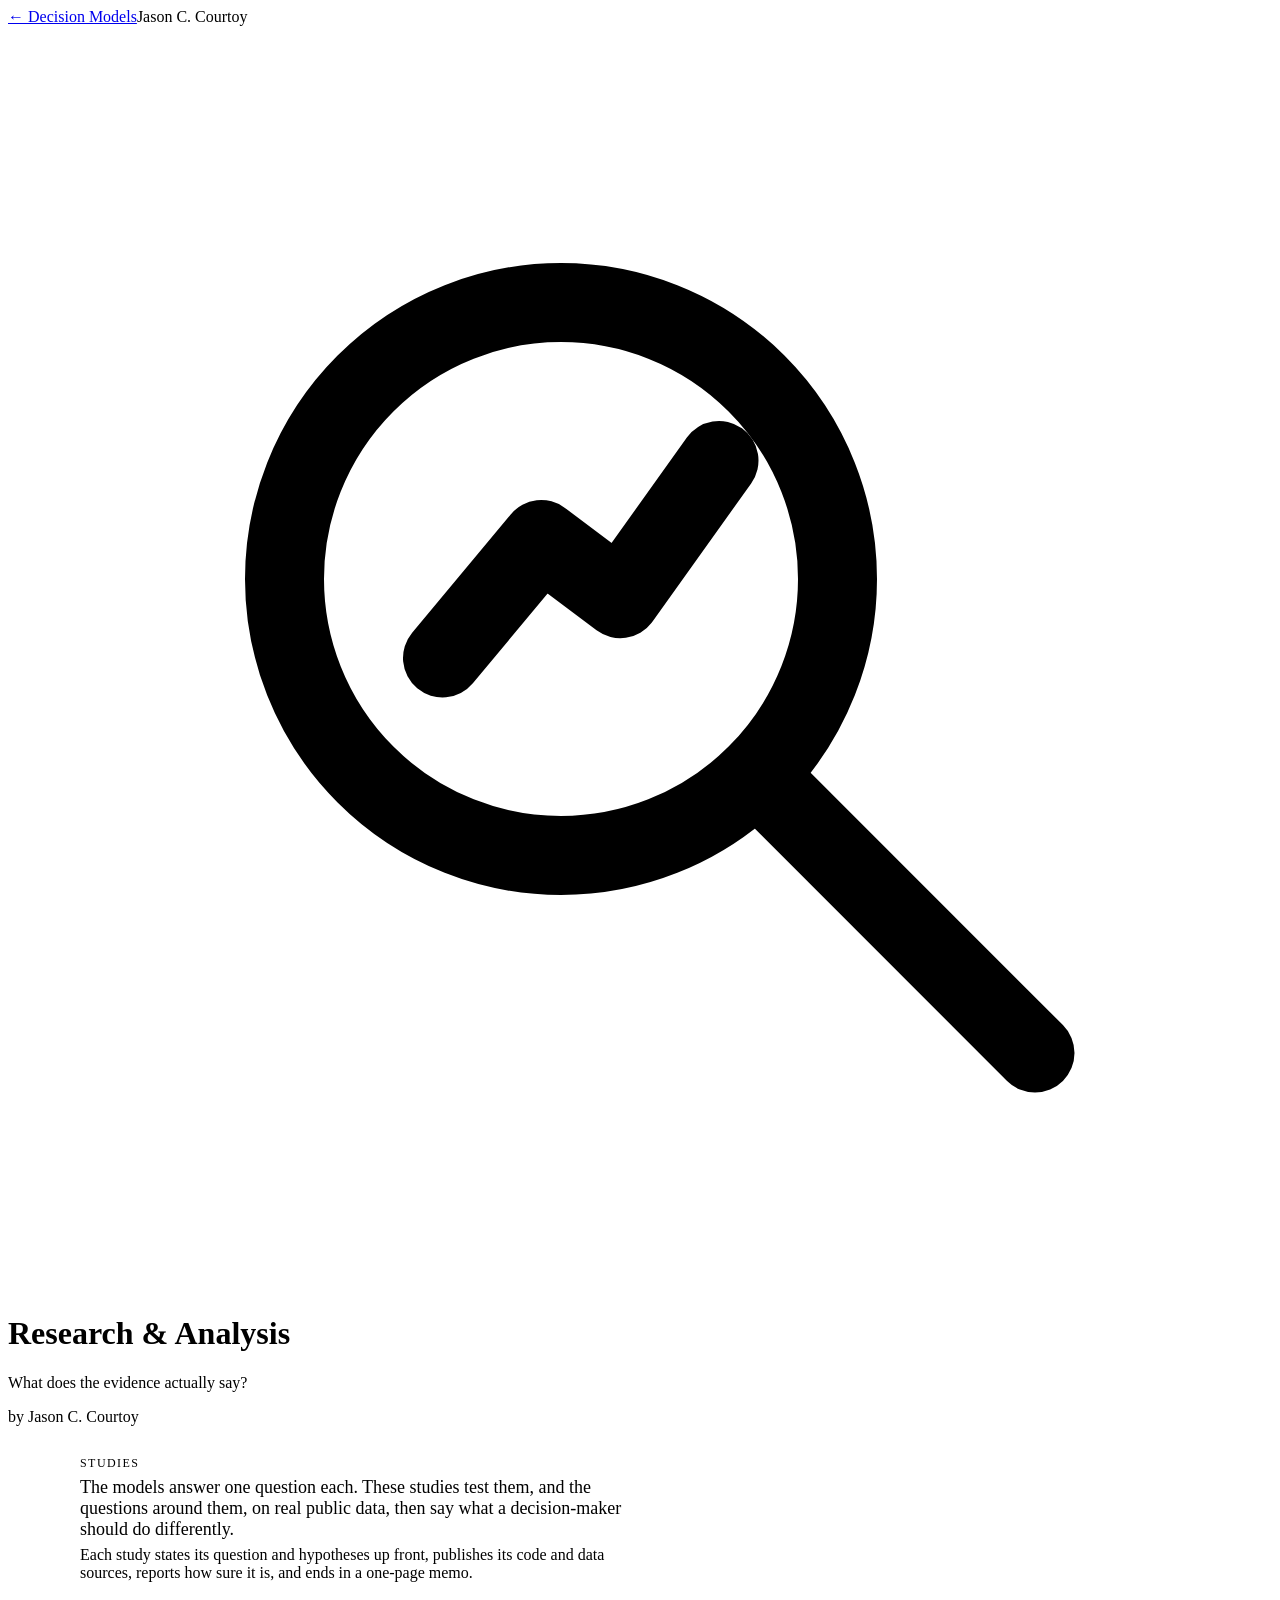
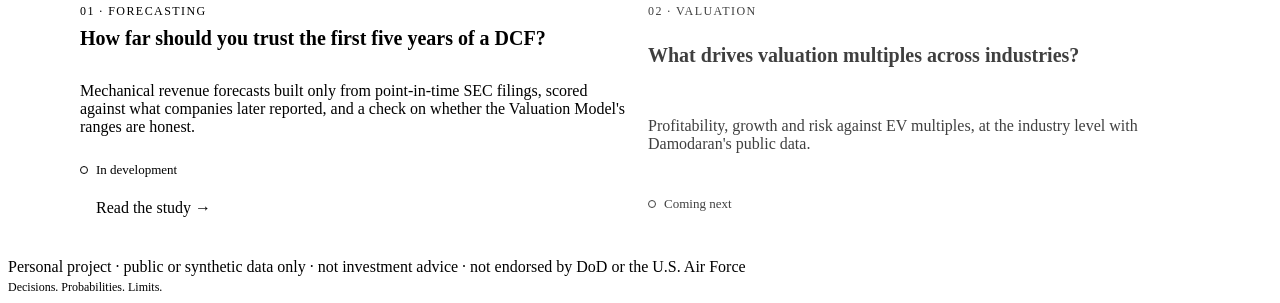
==== site/index.html @ cfaec9a6 "Add Study 1: forecast accuracy of filing-based revenue forecasts Scores four mechanical revenue fore" ====
<!doctype html>
<html lang="en" data-app="research">
<head>
  <meta charset="utf-8">
  <meta name="viewport" content="width=device-width, initial-scale=1">
  <title>Research &amp; Analysis · Jason C. Courtoy</title>
  <meta name="description" content="Original studies on public data: the question, the evidence, how sure we are, and what to do about it.">
  <link rel="icon" type="image/svg+xml" href="brand/icons/core.svg">
  <link rel="stylesheet" href="brand/css/brand.css">
  <link rel="stylesheet" href="assets/styles.css">
  <script>
    try { const t = localStorage.getItem("theme"); if (t === "light" || t === "dark") document.documentElement.dataset.theme = t; } catch (e) {}
  </script>
</head>
<body>
  <div class="hub-bar"><div class="hub-bar__inner">
    <a href="https://courtizy.github.io/">← Decision Models</a><span>Jason C. Courtoy</span>
  </div></div>
  <header class="brand-header">
    <div class="brand-header__inner">
      <div class="brand-tile" aria-hidden="true">
        <svg viewBox="0 0 64 64" fill="none" stroke="currentColor" stroke-width="4" stroke-linecap="round" stroke-linejoin="round"><circle cx="28" cy="28" r="14"/><path d="M38 38l14 14"/><path d="M22 32l5-6 4 3 5-7"/></svg>
      </div>
      <div class="brand-header__text">
        <h1 class="brand-header__name">Research &amp; Analysis</h1>
        <p class="brand-header__question">What does the evidence actually say?</p>
      </div>
      <span class="brand-header__by">by Jason C. Courtoy</span>
    </div>
  </header>

  <main class="wrap">
    <section class="panel">
      <div class="prose">
        <p class="eyebrow">Studies</p>
        <p class="lead">The models answer one question each. These studies test them, and the questions around them, on real public data, then say what a decision-maker should do differently.</p>
        <p class="muted">Each study states its question and hypotheses up front, publishes its code and data sources, reports how sure it is, and ends in a one-page memo.</p>
      </div>
      <div class="grid-2">
        <a class="brand-card study-card" href="forecast-accuracy/">
          <p class="eyebrow">01 · Forecasting</p>
          <h2>How far should you trust the first five years of a DCF?</h2>
          <p class="muted" id="card-forecast">Mechanical revenue forecasts built only from point-in-time SEC filings, scored against what companies later reported, and a check on whether the Valuation Model's ranges are honest.</p>
          <span><span class="app-status"><span class="app-status__dot" aria-hidden="true"></span>In development</span></span>
          <span class="button button--primary" style="justify-self:start">Read the study →</span>
        </a>
        <div class="brand-card study-card" style="opacity:.75">
          <p class="eyebrow">02 · Valuation</p>
          <h2>What drives valuation multiples across industries?</h2>
          <p class="muted">Profitability, growth and risk against EV multiples, at the industry level with Damodaran's public data.</p>
          <span><span class="app-status"><span class="app-status__dot" aria-hidden="true"></span>Coming next</span></span>
        </div>
      </div>
    </section>
  </main>

  <footer class="brand-footer">
    <p>Personal project · public or synthetic data only · not investment advice · not endorsed by DoD or the U.S. Air Force</p>
    <p class="small">Decisions. Probabilities. Limits.</p>
  </footer>
</body>
</html>
---- site/assets/styles.css ----
/* Research & Analysis pages. Colors and type come from brand/css/brand.css. */
[data-app="research"] {
  --brand-fill: var(--core-outline);
  --accent: var(--ink);
  --series-1: var(--c-valuation); --series-2: var(--c-tps); --series-3: var(--c-roi);
  --series-4: var(--c-sky); --series-5: var(--c-plum);
}
.wrap { max-width: 1120px; margin: 0 auto; padding: 0 16px; }
.header-row { display: flex; flex-wrap: wrap; align-items: center; gap: 12px 16px; }
.app-status { display: inline-flex; align-items: center; gap: 8px; font-size: 13px; color: var(--ink-secondary); }
.app-status__dot { width: 8px; height: 8px; border-radius: 50%; border: 1.5px solid currentColor; box-sizing: border-box; }
.app-status--live .app-status__dot { background: currentColor; }
.tabbar { border-bottom: 1px solid var(--line); background: var(--panel); }
.tabs { max-width: 1120px; margin: 0 auto; padding: 0 16px; display: flex; gap: 4px; overflow-x: auto; }
.tab { background: none; border: 0; border-bottom: 2px solid transparent; color: var(--ink-secondary);
  font: inherit; font-size: 15px; padding: 10px 12px; min-height: 44px; cursor: pointer; }
.tab[aria-selected="true"] { color: var(--ink); border-bottom-color: var(--accent); }
main.wrap { padding-top: 24px; padding-bottom: 24px; }
.panel { display: grid; gap: 16px; }
.eyebrow { font-size: 0.75rem; letter-spacing: 0.12em; text-transform: uppercase; color: var(--ink-secondary); margin: 0; }
h2 { margin: 0 0 8px; font-size: 1.25rem; }
h3 { margin: 16px 0 6px; font-size: 1rem; }
.lead { font-size: 1.125rem; margin: 4px 0 0; max-width: 72ch; }
.prose { max-width: 72ch; }
.prose p, .prose li { margin: 6px 0; }
.kpis { display: grid; grid-template-columns: repeat(auto-fit, minmax(220px, 1fr)); gap: 12px; }
.kpi { background: var(--panel); border: 1px solid var(--line); padding: 16px; }
.kpi:first-child { border-top: 3px solid var(--series-1); }
.kpi__value { font-family: var(--font-mono); font-variant-numeric: tabular-nums; font-size: 1.75rem; font-weight: 600; }
.kpi__label { font-size: 0.875rem; color: var(--ink-secondary); }
.grid-2 { display: grid; grid-template-columns: repeat(auto-fit, minmax(min(100%, 440px), 1fr)); gap: 16px; }
.chart { height: 340px; }
.chart-note { font-size: 0.875rem; color: var(--ink-secondary); margin: 8px 0 0; }
table { border-collapse: collapse; width: 100%; font-size: 0.875rem; }
th, td { text-align: right; padding: 6px 8px; border-bottom: 1px solid var(--line); font-variant-numeric: tabular-nums; }
th:first-child, td:first-child { text-align: left; }
th { color: var(--ink-secondary); font-weight: 500; }
td.num { font-family: var(--font-mono); }
.table-wrap { overflow-x: auto; }
.buttons { display: flex; flex-wrap: wrap; gap: 8px; margin-top: 12px; }
.button { display: inline-flex; align-items: center; min-height: 44px; padding: 0 16px; border: 1px solid var(--line);
  color: var(--ink); text-decoration: none; font-weight: 500; }
.button--primary { background: var(--brand-fill); color: var(--on-brand-fill); border-color: var(--brand-fill); }
.study-card { display: grid; gap: 8px; text-decoration: none; color: var(--ink); border-top: 6px solid var(--brand-fill); }
.study-card:hover { border-color: var(--accent); }
.tag { display: inline-block; font-size: 0.75rem; padding: 2px 8px; border: 1px solid var(--line); color: var(--ink-secondary); }
.box { border-left: 3px solid var(--line); padding: 8px 12px; background: var(--page); }
.checklist { list-style: none; padding: 0; }
.checklist li::before { content: "\2713  "; color: var(--status-good-text); }
.brand-footer p { margin: 4px 0; }
.small { font-size: 0.75rem; }
@media (max-width: 640px) { .kpis { grid-template-columns: 1fr 1fr; } .kpi__value { font-size: 1.375rem; } }
.panel[hidden] { display: none; }

/* Memo: one readable column */
main.memo { max-width: 720px; }
.memo h2 { margin: 28px 0 8px; font-size: 1.15rem; }
.memo .lead { font-size: 1.2rem; line-height: 1.45; }
.memo li { margin: 6px 0; line-height: 1.5; }
.memo__links { margin-top: 28px; display: flex; gap: 8px; flex-wrap: wrap; }
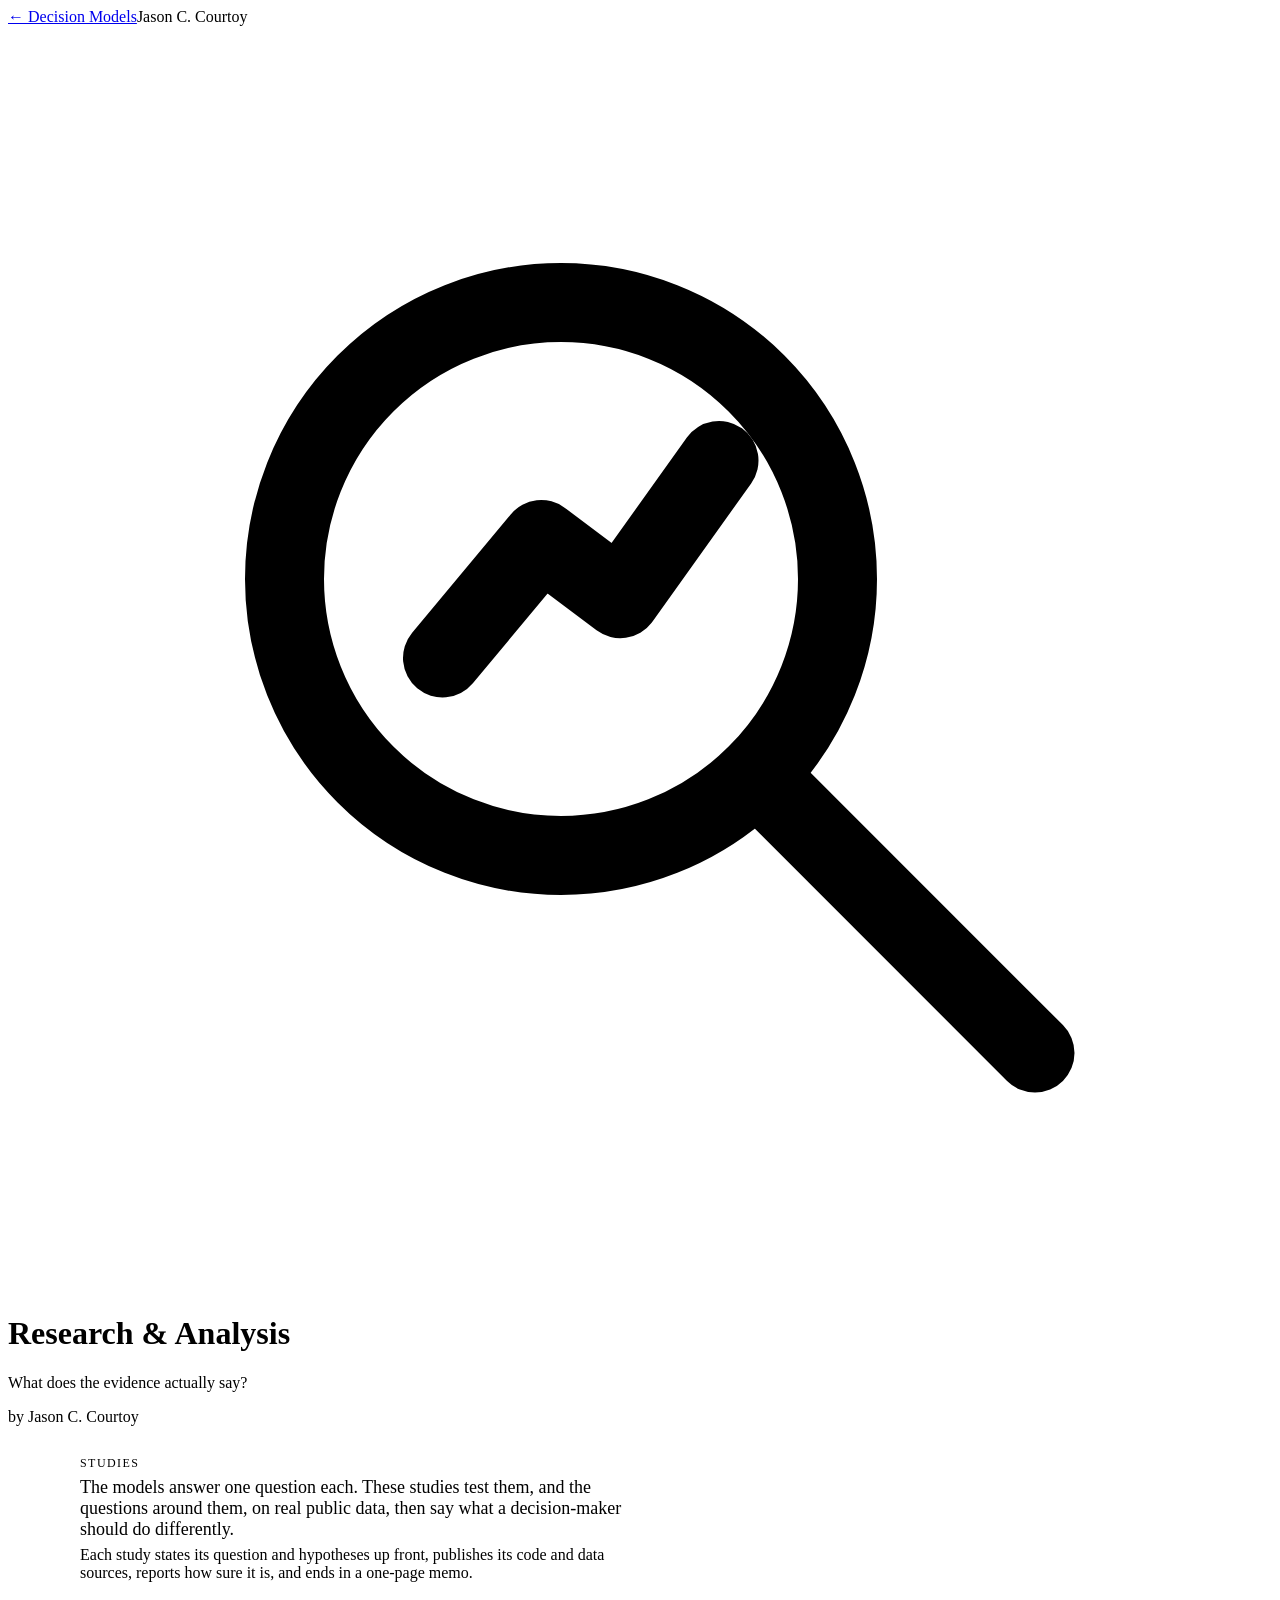
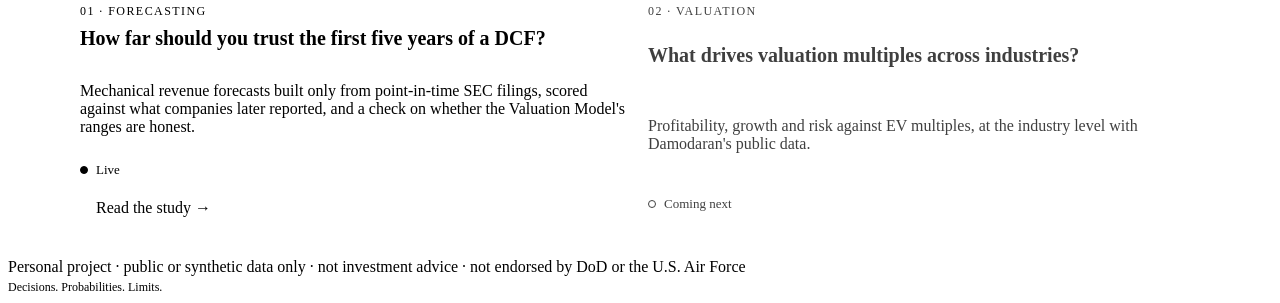
==== commit fb530cd0: "Publish studies as Quarto-rendered Jupyter notebooks Study 1 becomes notebooks/forecast-accuracy.ipy" ====
--- a/site/index.html
+++ b/site/index.html
@@ -37,11 +37,11 @@
         <p class="muted">Each study states its question and hypotheses up front, publishes its code and data sources, reports how sure it is, and ends in a one-page memo.</p>
       </div>
       <div class="grid-2">
-        <a class="brand-card study-card" href="forecast-accuracy/">
+        <a class="brand-card study-card" href="notebooks/forecast-accuracy.html">
           <p class="eyebrow">01 · Forecasting</p>
           <h2>How far should you trust the first five years of a DCF?</h2>
           <p class="muted" id="card-forecast">Mechanical revenue forecasts built only from point-in-time SEC filings, scored against what companies later reported, and a check on whether the Valuation Model's ranges are honest.</p>
-          <span><span class="app-status"><span class="app-status__dot" aria-hidden="true"></span>In development</span></span>
+          <span><span class="app-status app-status--live"><span class="app-status__dot" aria-hidden="true"></span>Live</span></span>
           <span class="button button--primary" style="justify-self:start">Read the study →</span>
         </a>
         <div class="brand-card study-card" style="opacity:.75">
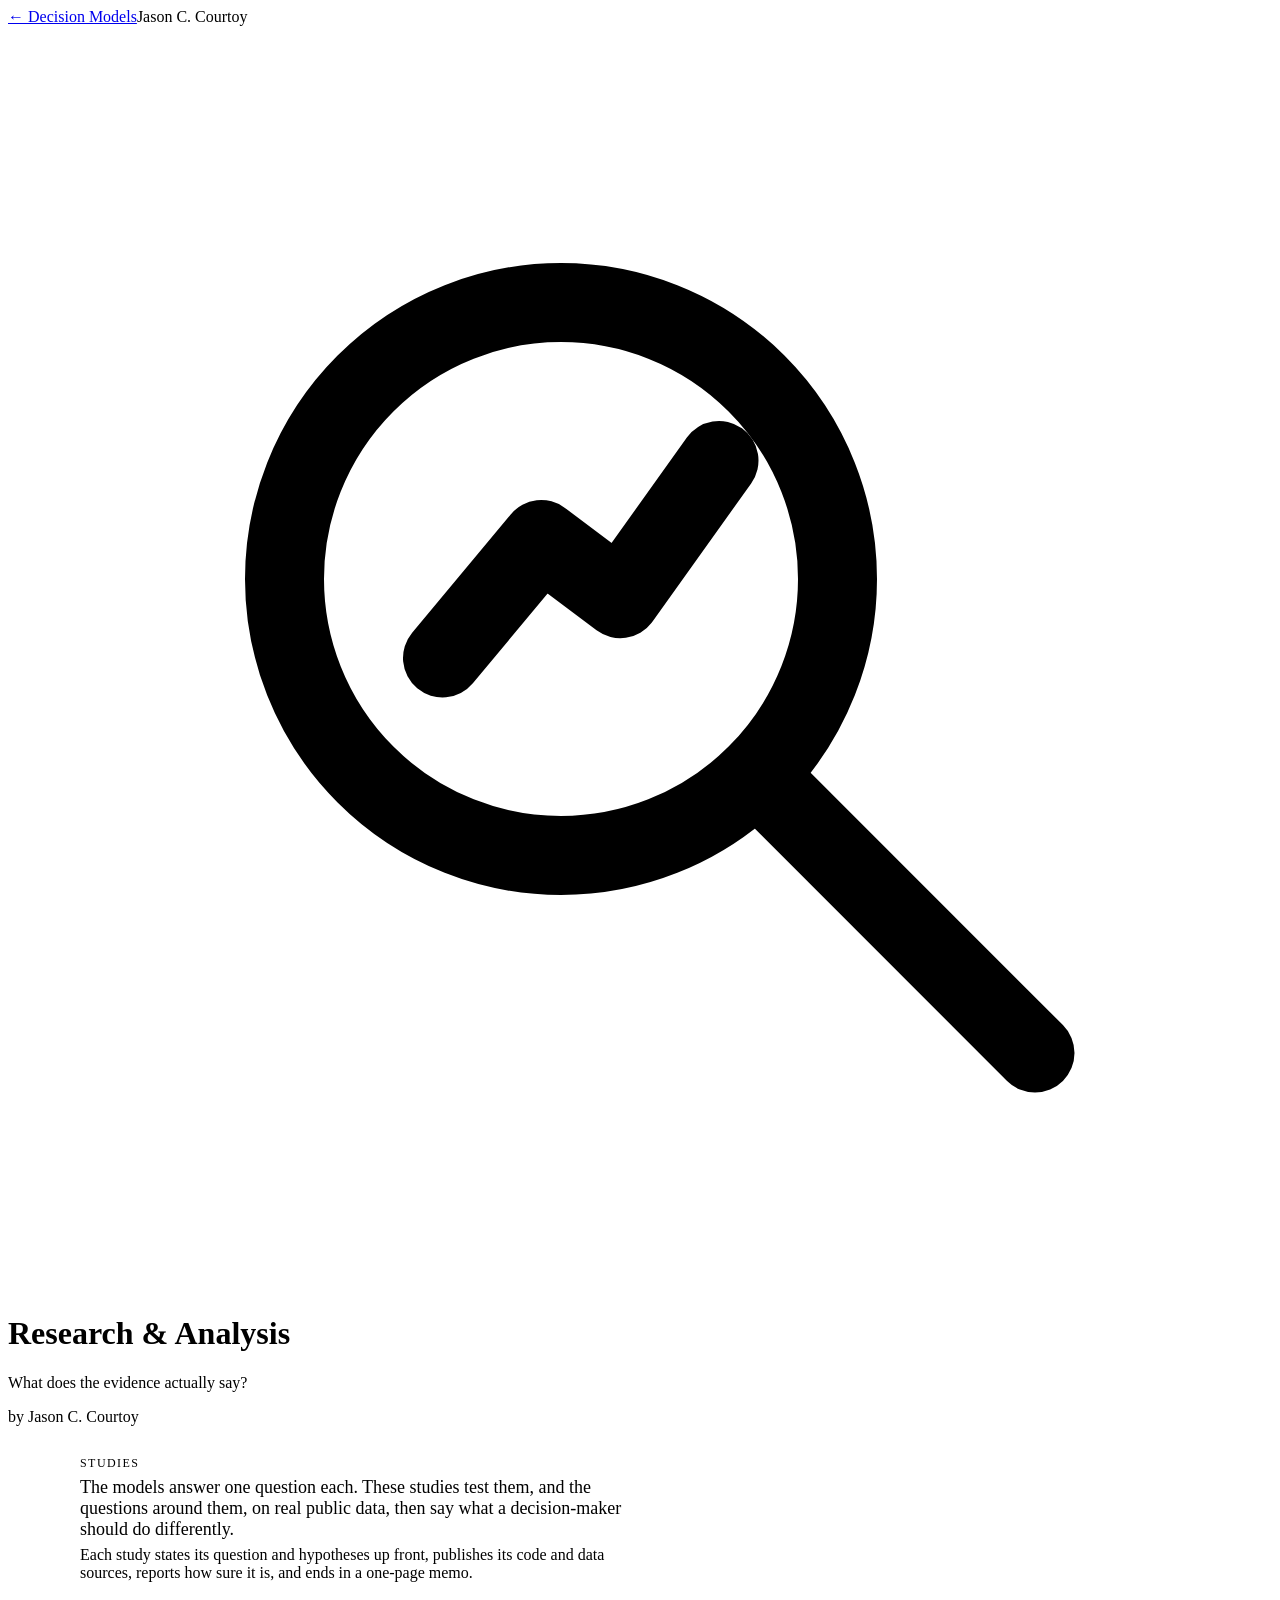
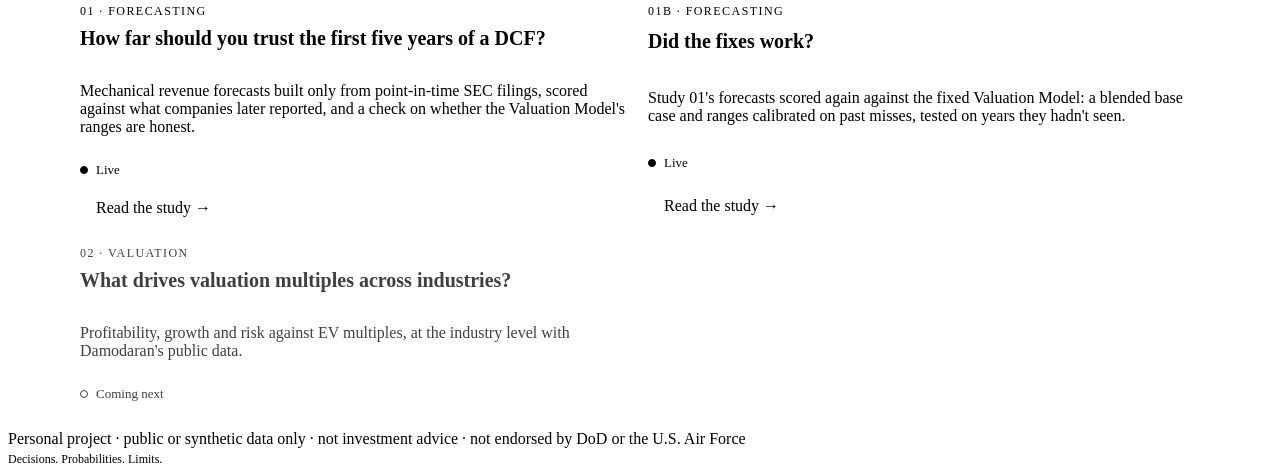
==== commit 3b714cc1: "Study 01b: score Study 1's forecasts again against the fixed Valuation Model Same panels, actuals an" ====
--- a/site/index.html
+++ b/site/index.html
@@ -44,6 +44,13 @@
           <span><span class="app-status app-status--live"><span class="app-status__dot" aria-hidden="true"></span>Live</span></span>
           <span class="button button--primary" style="justify-self:start">Read the study →</span>
         </a>
+        <a class="brand-card study-card" href="notebooks/forecast-accuracy-rescore.html">
+          <p class="eyebrow">01b · Forecasting</p>
+          <h2>Did the fixes work?</h2>
+          <p class="muted">Study 01's forecasts scored again against the fixed Valuation Model: a blended base case and ranges calibrated on past misses, tested on years they hadn't seen.</p>
+          <span><span class="app-status app-status--live"><span class="app-status__dot" aria-hidden="true"></span>Live</span></span>
+          <span class="button button--primary" style="justify-self:start">Read the study →</span>
+        </a>
         <div class="brand-card study-card" style="opacity:.75">
           <p class="eyebrow">02 · Valuation</p>
           <h2>What drives valuation multiples across industries?</h2>
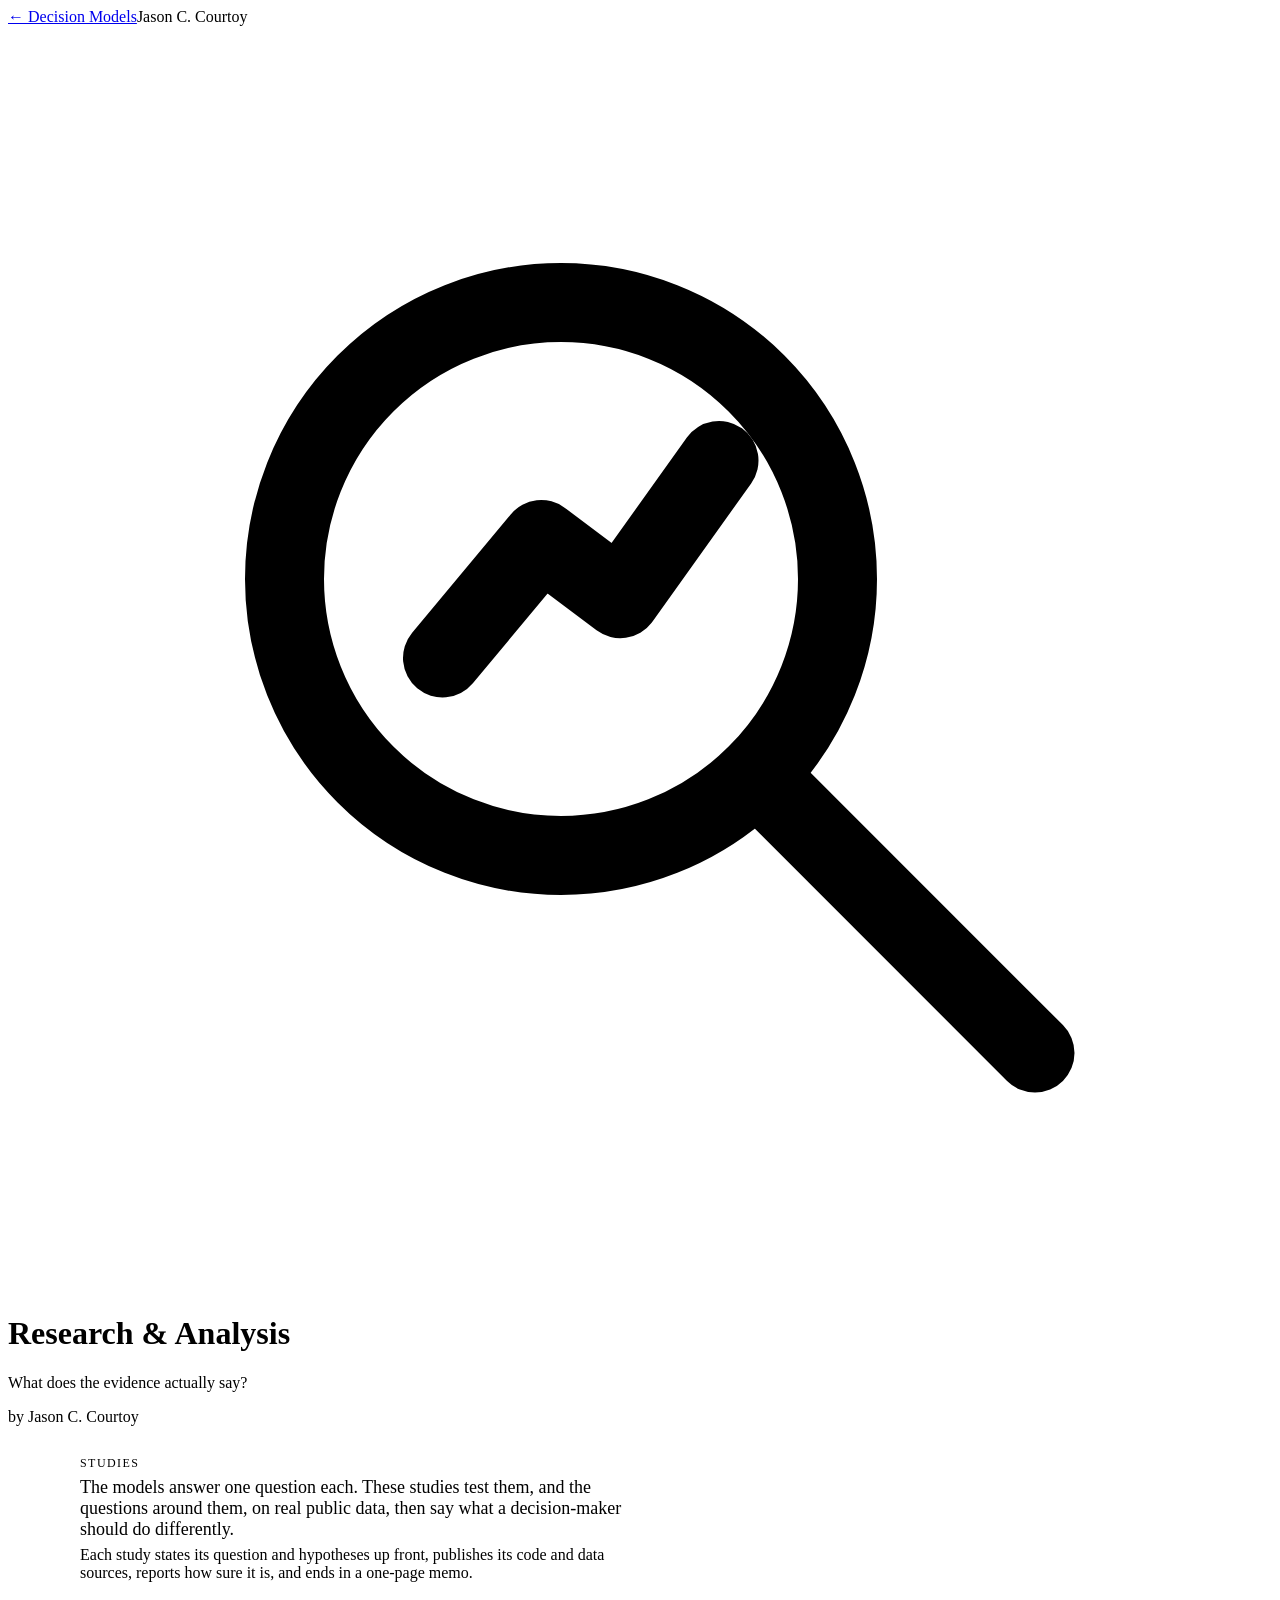
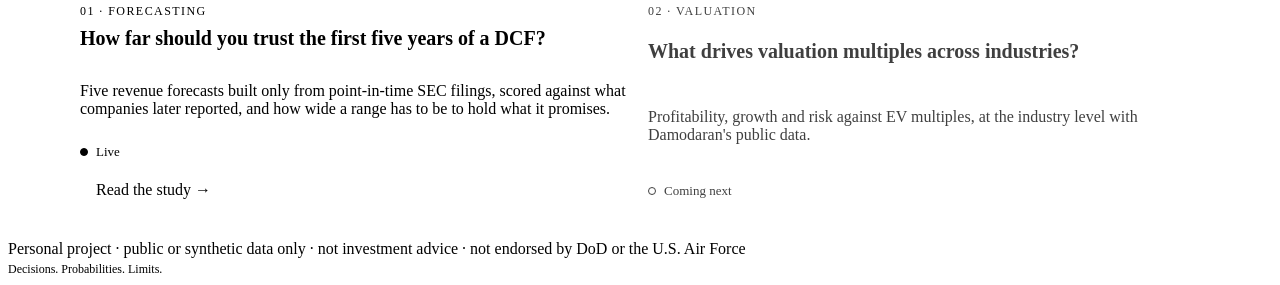
==== commit 355715d2: "Present forecast accuracy as one final Study 01 Fold the blend and the calibrated ranges into Study " ====
--- a/site/index.html
+++ b/site/index.html
@@ -40,14 +40,7 @@
         <a class="brand-card study-card" href="notebooks/forecast-accuracy.html">
           <p class="eyebrow">01 · Forecasting</p>
           <h2>How far should you trust the first five years of a DCF?</h2>
-          <p class="muted" id="card-forecast">Mechanical revenue forecasts built only from point-in-time SEC filings, scored against what companies later reported, and a check on whether the Valuation Model's ranges are honest.</p>
-          <span><span class="app-status app-status--live"><span class="app-status__dot" aria-hidden="true"></span>Live</span></span>
-          <span class="button button--primary" style="justify-self:start">Read the study →</span>
-        </a>
-        <a class="brand-card study-card" href="notebooks/forecast-accuracy-rescore.html">
-          <p class="eyebrow">01b · Forecasting</p>
-          <h2>Did the fixes work?</h2>
-          <p class="muted">Study 01's forecasts scored again against the fixed Valuation Model: a blended base case and ranges calibrated on past misses, tested on years they hadn't seen.</p>
+          <p class="muted" id="card-forecast">Five revenue forecasts built only from point-in-time SEC filings, scored against what companies later reported, and how wide a range has to be to hold what it promises.</p>
           <span><span class="app-status app-status--live"><span class="app-status__dot" aria-hidden="true"></span>Live</span></span>
           <span class="button button--primary" style="justify-self:start">Read the study →</span>
         </a>
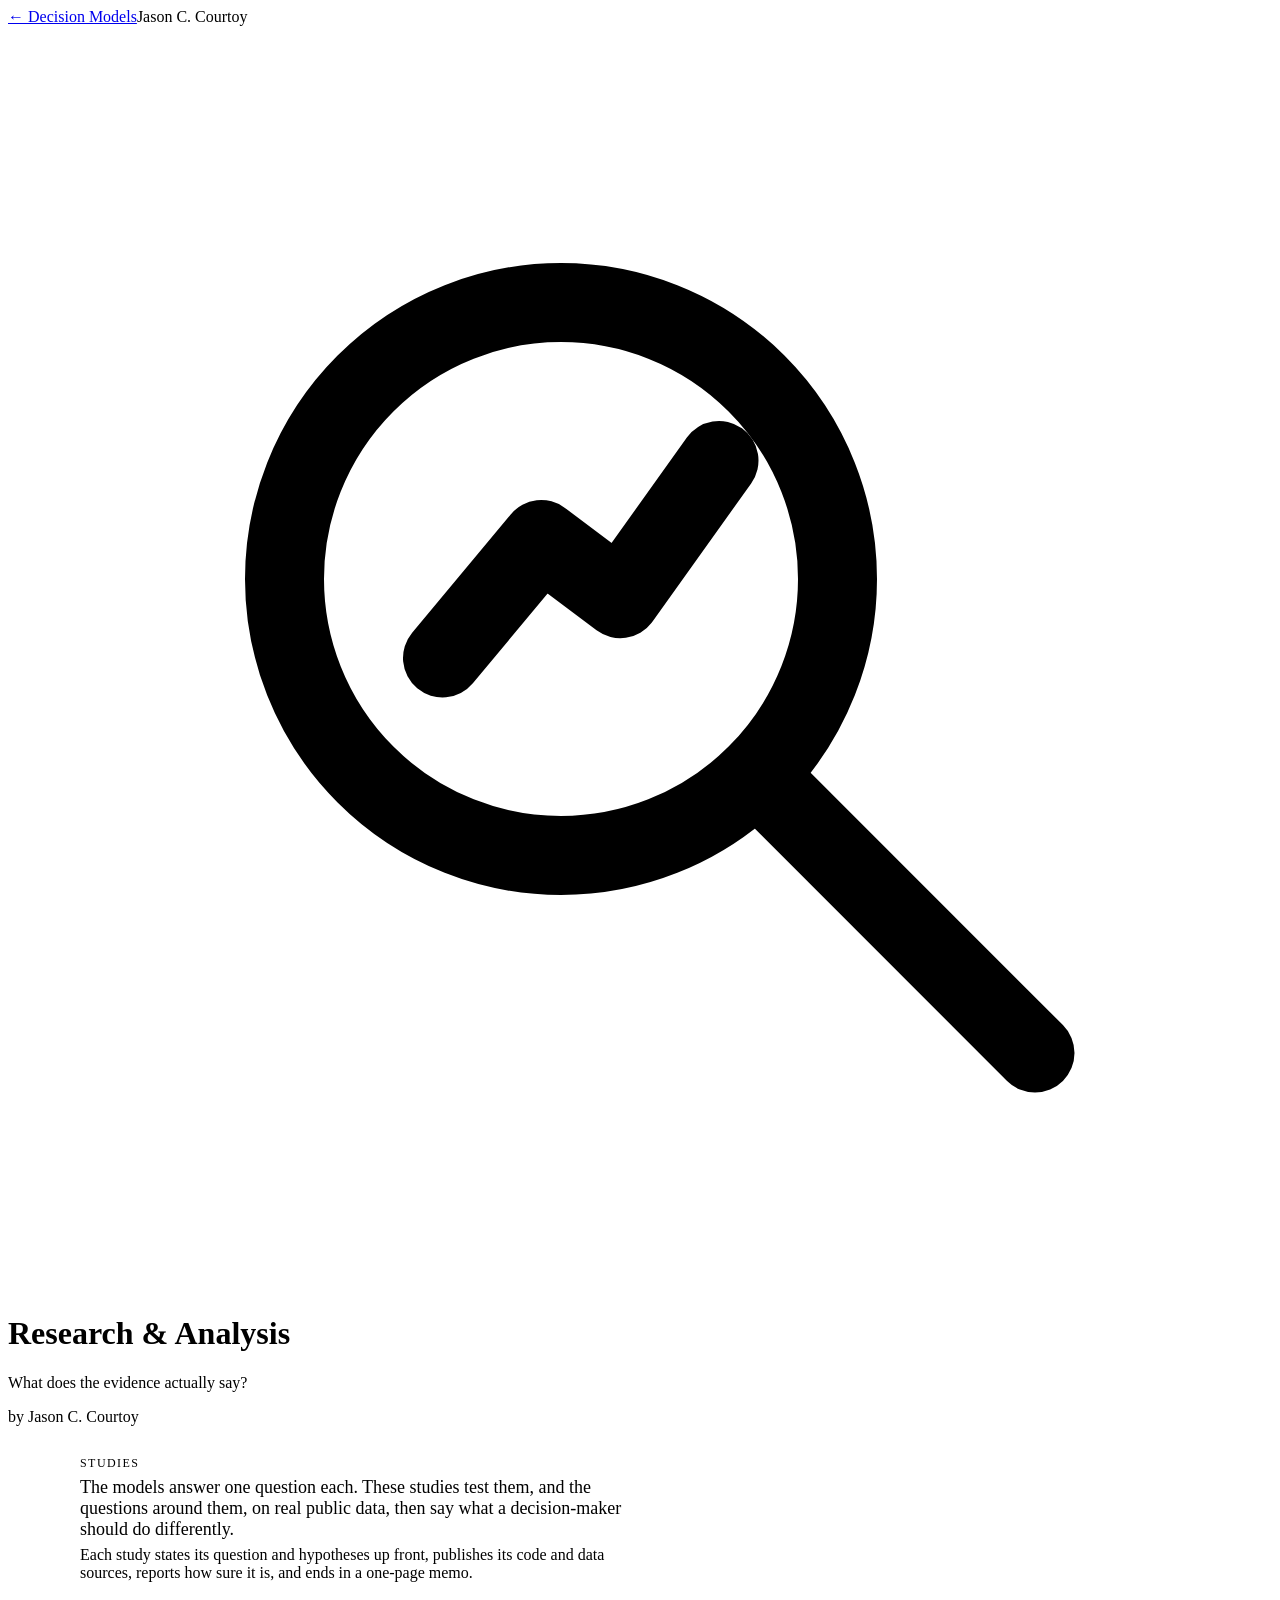
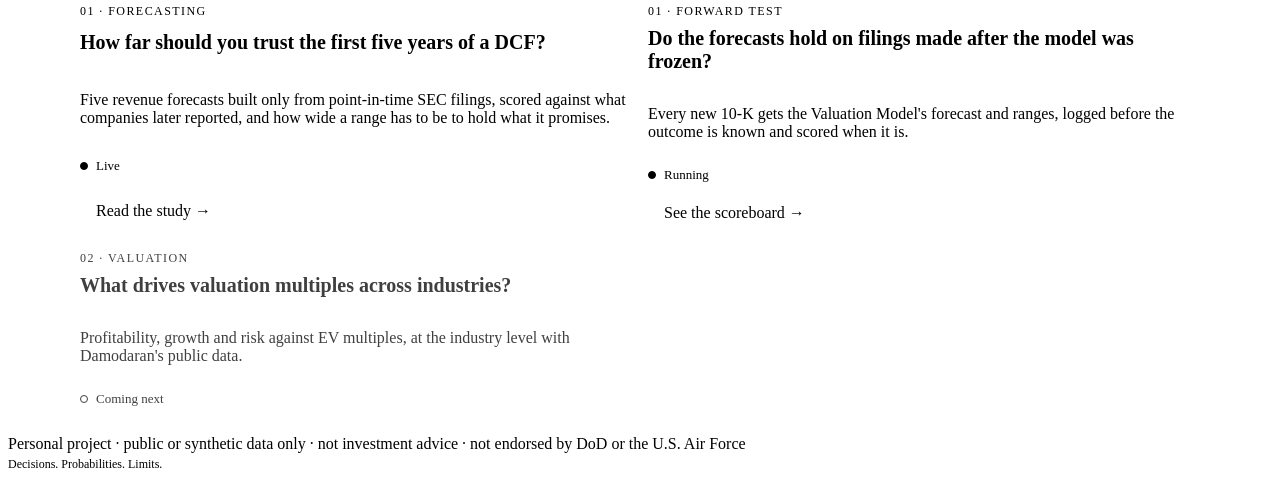
==== commit 535ba0bf: "Forward scoreboard: frozen engine, append-only forecast log, weekly run, page - forward/FREEZE.json:" ====
--- a/site/index.html
+++ b/site/index.html
@@ -44,6 +44,13 @@
           <span><span class="app-status app-status--live"><span class="app-status__dot" aria-hidden="true"></span>Live</span></span>
           <span class="button button--primary" style="justify-self:start">Read the study →</span>
         </a>
+        <a class="brand-card study-card" href="scoreboard/">
+          <p class="eyebrow">01 · Forward test</p>
+          <h2>Do the forecasts hold on filings made after the model was frozen?</h2>
+          <p class="muted">Every new 10-K gets the Valuation Model's forecast and ranges, logged before the outcome is known and scored when it is.</p>
+          <span><span class="app-status app-status--live"><span class="app-status__dot" aria-hidden="true"></span>Running</span></span>
+          <span class="button button--primary" style="justify-self:start">See the scoreboard →</span>
+        </a>
         <div class="brand-card study-card" style="opacity:.75">
           <p class="eyebrow">02 · Valuation</p>
           <h2>What drives valuation multiples across industries?</h2>
